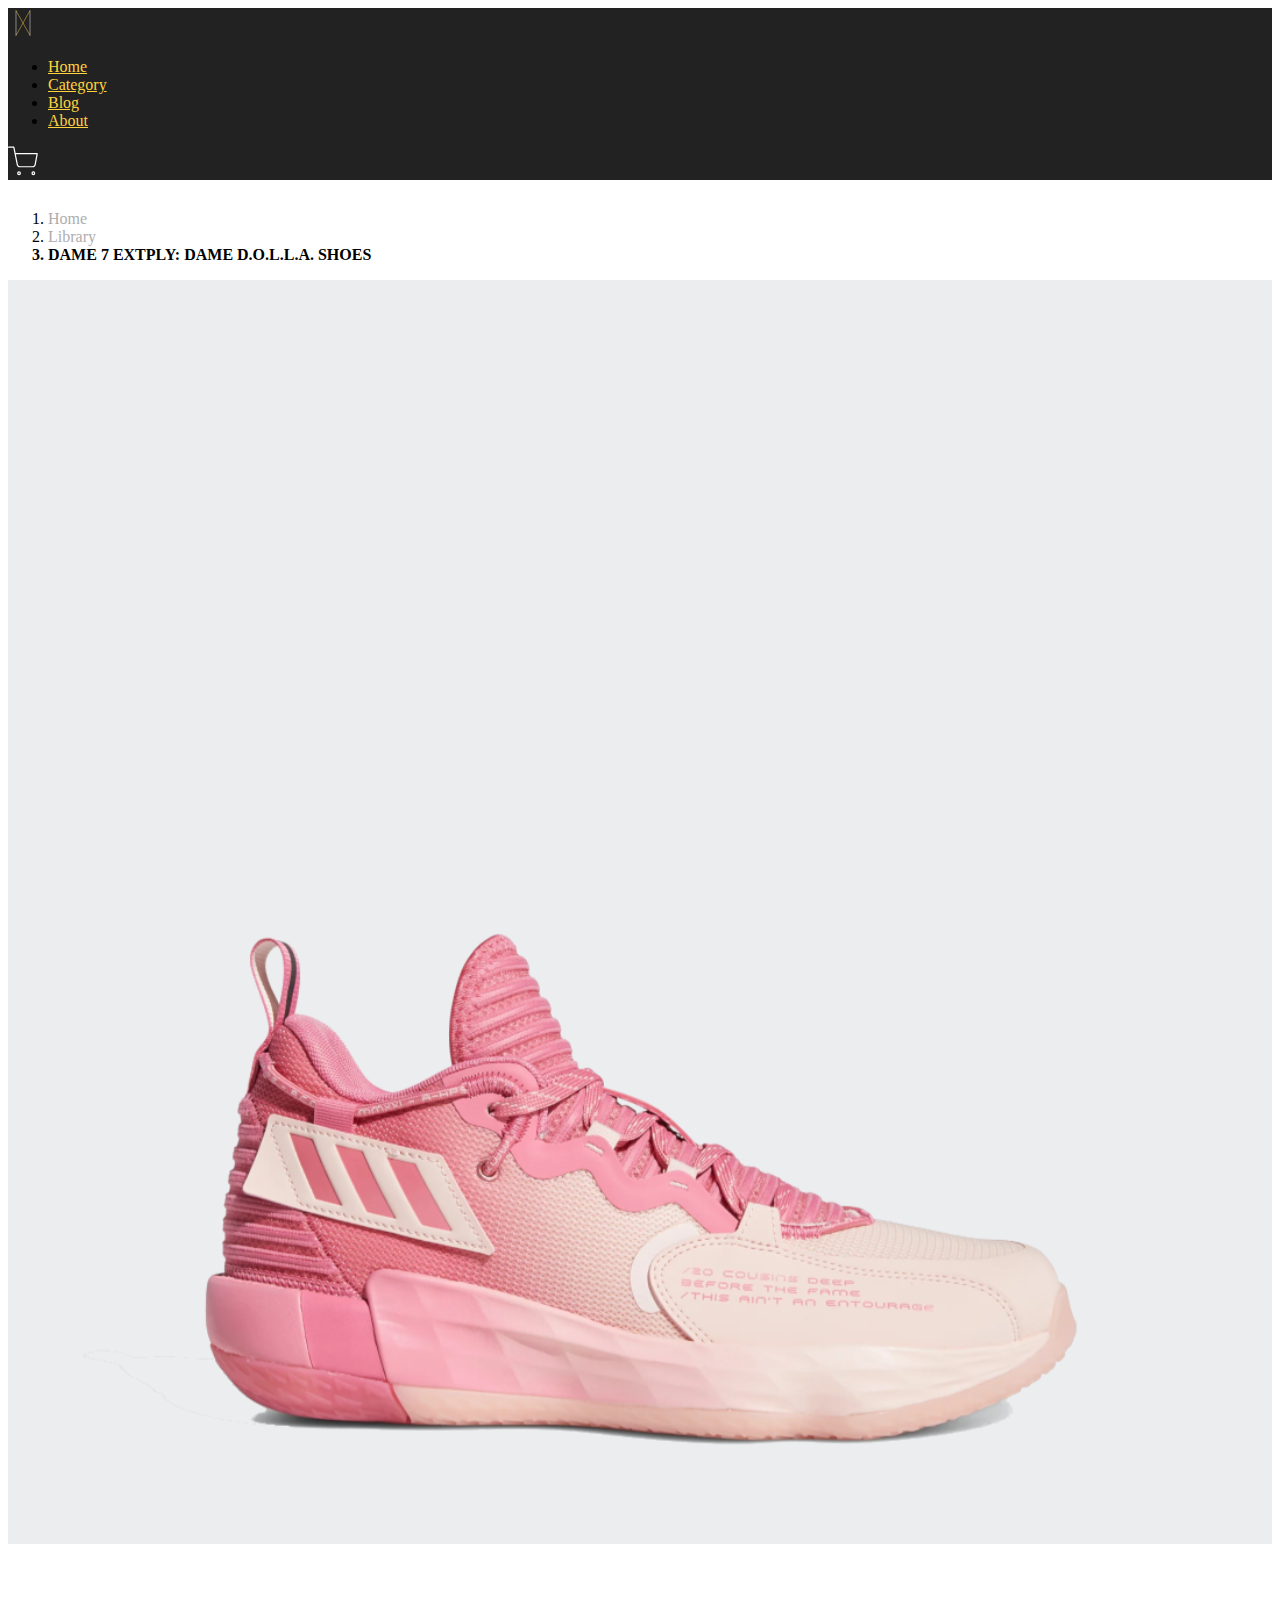
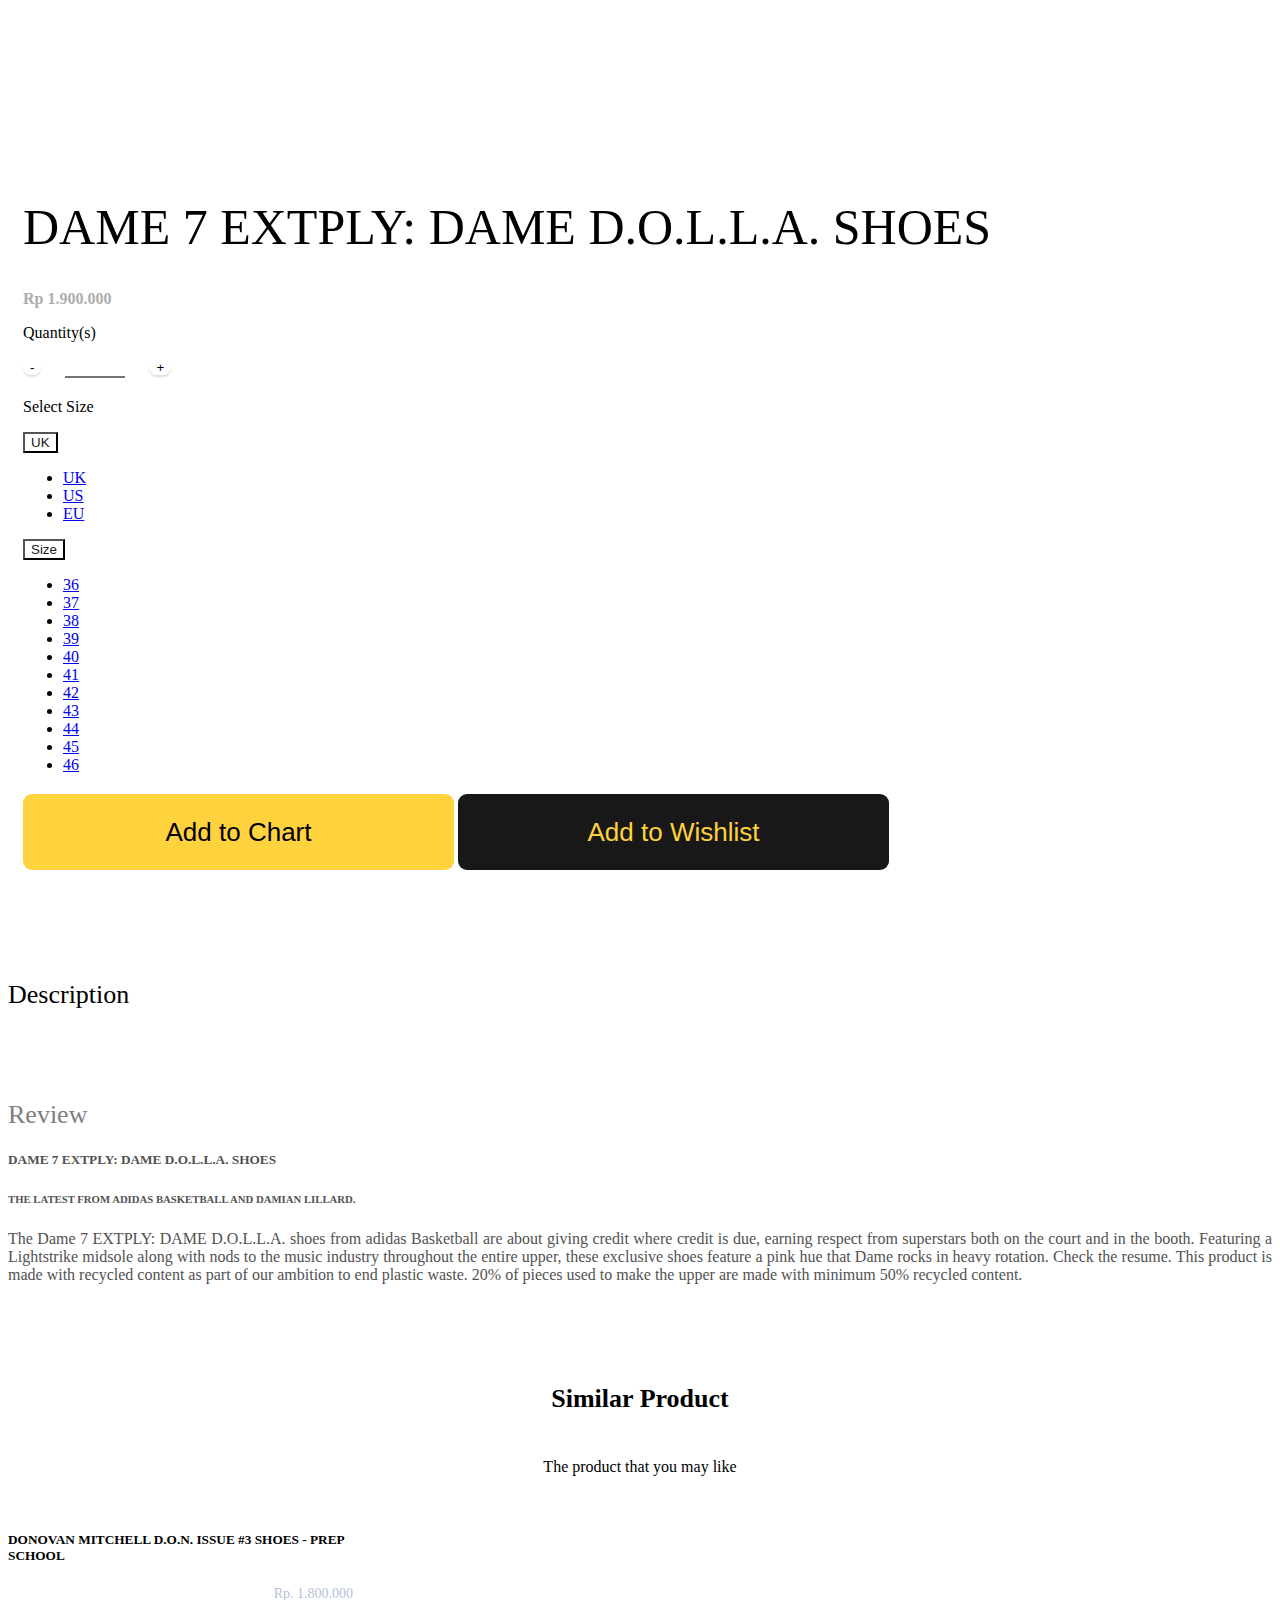
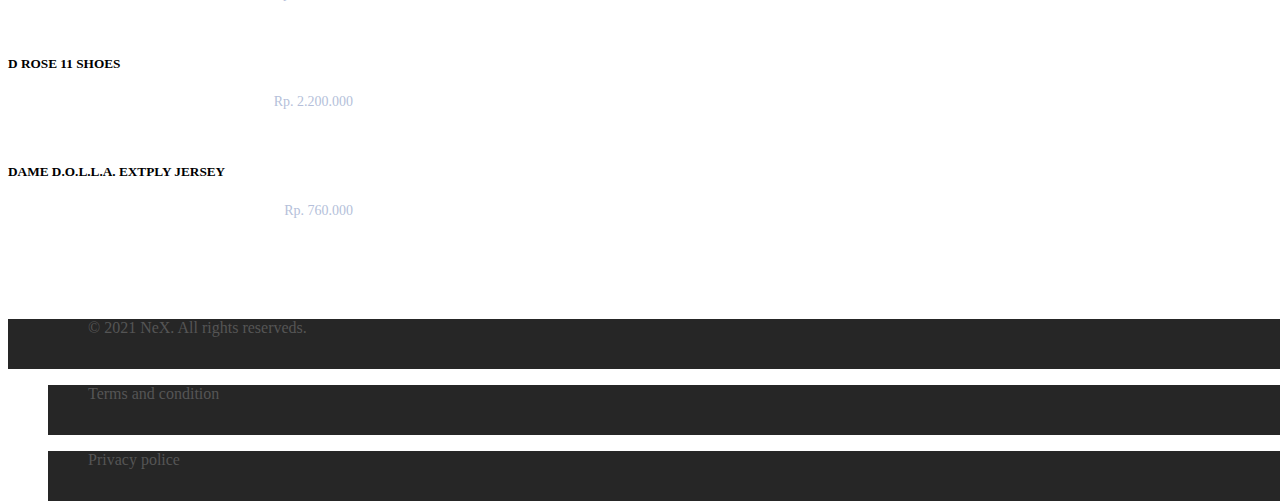
==== cart.html @ 2d0a63d6 "Added product pages fully responsive" ====
<!DOCTYPE html>
<html lang="en">
  <head>
    <!-- Required meta tags -->
    <meta charset="utf-8" />
    <meta name="viewport" content="width=device-width, initial-scale=1" />

    <!-- Bootstrap CSS -->
    <link href="https://cdn.jsdelivr.net/npm/bootstrap@5.1.1/dist/css/bootstrap.min.css" rel="stylesheet" integrity="sha384-F3w7mX95PdgyTmZZMECAngseQB83DfGTowi0iMjiWaeVhAn4FJkqJByhZMI3AhiU" crossorigin="anonymous" />
    <link rel="stylesheet" href="style.css" />
    <link rel="icon" href="IMG/Black Logo-1.svg" />
    <title>Hello, world!</title>
  </head>
  <body>
    <!-- Navbar-->
    <nav class="navbar navbar-dark" style="background-color: #222222; margin-top: 0;"">
      <div class="container">
        <a class="navbar-brand" href="index.html">
          <img src="IMG/Black Logo-1.svg" alt="" width="30" height="30" />
        </a>
        <ul class="nav">
          <li class="nav-item">
            <a class="nav-link" href="index.html">Home</a>
          </li>
          <li class="nav-item">
            <a class="nav-link" href="#">Category</a>
          </li>
          <li class="nav-item">
            <a class="nav-link" href="#">Blog</a>
          </li>
          <li class="nav-item">
            <a class="nav-link" href="#">About</a>
          </li>
        </ul>
        <a class="navbar-brand" href="cart.html">
          <img src="IMG/Cart.svg" width="30" height="30" />
        </a>
      </div>
    </nav>
    <!-- Navbar-->

    <!--Breadcrumbs-->
    <div class="container">
        <nav aria-label="breadcrumb">
            <ol class="breadcrumb">
            <li class="breadcrumb-item"><a href="index.html">Home</a></li>
            <li class="breadcrumb-item"><a href="#">Library</a></li>
            <li class="breadcrumb-item active" id="active" aria-current="page">DAME 7 EXTPLY: DAME D.O.L.L.A. SHOES</li>
            </ol>
        </nav>
    </div>
      
    <!--Breadcrumbs-->

    <!--Page Kategory-->
    <div class="container">
        <div class="row">

          <!--Gambar-->
            <div class="col-lg-6">
              <img class="imgbig" src="IMG/product/productlarge.svg" alt="">
                <div class="row ">
                    <div class="col">
                      <img class="imgsmall" src="img/product/productsmall1.svg" alt="">
                    </div>
                    <div class="col">
                      <img class="imgsmall" src="img/product/productsmall2.svg" alt="">
                    </div>
                    <div class="col">
                      <img class="imgsmall" src="img/product/productsmall3.svg" alt="">
                    </div>
                    <div class="col">
                      <img class="imgsmall" src="img/product/productsmall4.svg" alt="">
                    </div>
                </div>
            </div>
          <!--Gambar-->

          <!--Deskripsi-->
            <div class="col desc-product">
                <div class="row">
                  <h1 class="title-product">
                    DAME 7 EXTPLY: DAME D.O.L.L.A. SHOES
                  </h1>
                  <p class="price">Rp 1.900.000</p>
                </div>

                <div class="row">
                  <p>Quantity(s)</p>
                  <div class="quantitiy">
                    <button onclick="decrement()" id="btnmin">-</button>
                    <input type="number" min="0" max="100" id="numbernya" >
                    <button onclick="increment()" id="btnpls">+</button>
                  </div>
                  
                </div>
                <div class="row ">
                  <div class="size">
                    <p>Select Size</p>

                    <div class="btn-group">
                      <div class="dropdown">
                        <button class="btn btn-secondary dropdown-toggle" type="button" id="dropdownMenuButton1" data-bs-toggle="dropdown" aria-expanded="false">
                          UK
                        </button>
                        <ul class="dropdown-menu" aria-labelledby="dropdownMenuButton1">
                          <li><a class="dropdown-item" href="#">UK</a></li>
                          <li><a class="dropdown-item" href="#">US</a></li>
                          <li><a class="dropdown-item" href="#">EU</a></li>
                        </ul>
                      </div>

                      <div class="dropdown">
                        <button class="btn btn-secondary dropdown-toggle" type="button" id="dropdownMenuButton1" data-bs-toggle="dropdown" aria-expanded="false">
                          Size
                        </button>
                        <ul class="dropdown-menu" aria-labelledby="dropdownMenuButton1">
                          <li><a class="dropdown-item" href="#">36</a></li>
                          <li><a class="dropdown-item" href="#">37</a></li>
                          <li><a class="dropdown-item" href="#">38</a></li>
                          <li><a class="dropdown-item" href="#">39</a></li>
                          <li><a class="dropdown-item" href="#">40</a></li>
                          <li><a class="dropdown-item" href="#">41</a></li>
                          <li><a class="dropdown-item" href="#">42</a></li>
                          <li><a class="dropdown-item" href="#">43</a></li>
                          <li><a class="dropdown-item" href="#">44</a></li>
                          <li><a class="dropdown-item" href="#">45</a></li>
                          <li><a class="dropdown-item" href="#">46</a></li>
                        </ul>
                      </div>
                    </div>

                  </div>
                  
                </div>
                <div class="row">
                  <div class="button-container">
                  <button id="shopbutton">Add to Chart</button>
                  <button id="shopbutton-black">Add to Wishlist</button>
                </div>
                </div>
                
            </div>
          <!--Deskripsi-->

        </div>



      </div>
    <!--Page Kategory-->
    
    <!--Deskripsi-Review-->
    <div class="container">
      <div class="row">
        <div class="col-3 col-md-6 col-sm-6 col-xs-6">
          <div class="judul1">
            <a href="">Description</a>
          </div>
        </div>
         <div class="col-3 col-md-6 col-sm-6 col-xs-6">
          <div class="judul2 ">
            <a href="">Review</a>
          </div>
         </div>
          
      </div>

      <div class="row">
        <h5 class="about-product">DAME 7 EXTPLY: DAME D.O.L.L.A. SHOES</h5>
        <h6 class="about-product">THE LATEST FROM ADIDAS BASKETBALL AND DAMIAN LILLARD.</h6>
        <p class="about-product">The Dame 7 EXTPLY: DAME D.O.L.L.A. shoes from adidas Basketball are about giving credit where credit is due, earning respect from superstars both on the court and in the booth. Featuring a Lightstrike midsole along with nods to the music industry throughout the entire upper, these exclusive shoes feature a pink hue that Dame rocks in heavy rotation. Check the resume. This product is made with recycled content as part of our ambition to end plastic waste. 20% of pieces used to make the upper are made with minimum 50% recycled content.</p> 
      </div>
    </div>
    <!--Deskripsi-Review-->

    <!--Similar Product-->
    <div class="similar-product">
      <div class="row d-flex">  
        <div class="container-title-similar-product">
          <h5 class="title-similar-product">Similar Product</h5>
          <p>The product that you may like</p>
        </div>

        <div class="container d-md-flex justify-content-center">
        <div class="col col-sm-12 col-xs-12 col-md-auto">
          <div class="card" >
            <img src="img/product/similar1.svg" class="card-img-top similarimg" alt="">
            <div class="card-body">
              <h5>DONOVAN MITCHELL D.O.N. ISSUE #3 SHOES - PREP SCHOOL</h5>
              <p class="card-text">Rp. 1.800.000</div>
          </div>
        </div>
        <div class="col col-sm-12 col-xs-12 col-md-auto">
          <div class="card" >
            <img src="img/product/similar2.svg" class="card-img-top similarimg" alt="">
            <div class="card-body">
              <h5>D ROSE 11 SHOES</h5>
              <p class="card-text">Rp. 2.200.000</p>
            </div>
          </div>
        </div>
        <div class="col col-sm-12 col-xs-12 col-md-auto">
          <div class="card" >
            <img src="img/product/similar3.svg" class="card-img-top similarimg" alt="">
            <div class="card-body">
              <h5>DAME D.O.L.L.A. EXTPLY JERSEY</h5>
              <p class="card-text">Rp. 760.000</p>
            </div>
          </div>
        </div>
      </div>

      </div>
    </div>

    <!--Similar Product-->

    <!--Copyright-->
    
    <div class="copyright  ">
      <div class="row ">
        <div class="col-sm-4 col-md-auto ">
          <div class="copyright"><p class="pcopyright">© 2021 NeX. All rights reserveds. </p></div>
        </div>

       <div class="col-sm-4 col-md-auto">
         <div class="copyright "><p class="pcopyright">Terms and condition</p></div> 
        </div>
      
        <div class="col-sm-4 col-md-auto d-flex ">
          <div class="copyright "><p class="pcopyright">Privacy police</p></div>
        </div>
                 
            </div></div>
          </div>
      </div>
   
      <!--Copyright-->


      <script src="index.js"></script>
    <script src="https://cdn.jsdelivr.net/npm/bootstrap@5.1.1/dist/js/bootstrap.bundle.min.js" integrity="sha384-/bQdsTh/da6pkI1MST/rWKFNjaCP5gBSY4sEBT38Q/9RBh9AH40zEOg7Hlq2THRZ" crossorigin="anonymous"></script>
  </body>
</html>
---- style.css ----
body {
  overflow-x: hidden;
}
::-webkit-scrollbar {
  display: none;
}
/*HERO*/
.heroimage {
  z-index: -1;
  margin-top: -90px;
  margin-left: 0px;
  margin-right: 0px;
}
.heroimage img {
  width: 100%;
  background-size: cover;
  background-repeat: no-repeat;
  background-position: center center;
}
.herotext {
  top: 40%;
  position: absolute;
}
.herotext h1 {
  font-family: "Segoe UI", sans-serif;
  font-weight: 700;
  font-size: 70px;
  color: white;
}
.herotext h1 span {
  color: #ffd23e;
}
#herobutton {
  width: 431px;
  height: 76px;
  background-color: #ffd23e;
  border-style: none;
  border-radius: 9px;
  font-size: 26px;
}
#shopbutton-black {
  width: 431px;
  height: 76px;
  color: #ffd23e;
  background-color: #181818;
  border-style: none;
  border-radius: 9px;
  font-size: 26px;
}
#shopbutton {
  width: 431px;
  height: 76px;
  background-color: #ffd23e;
  border-style: none;
  border-radius: 9px;
  font-size: 26px;
  margin-bottom: 20px;
}
/*HERO*/

/*NAV*/
nav {
  z-index: 9;
  margin-top: 30px;
}
.nav-link {
  color: white;
}
.nav-link:link {
  color: #ffd23e;
}
.nav-link:hover {
  color: #ffda5f;
}
.nav-link:focus {
  color: #ffd23e;
}
/*NAV*/

/*CARD CATEGORY*/
.category .card {
  width: 330px;
  border-style: none;
}

.category {
  margin-top: -70px;
  margin-bottom: 100px;
}
/*CARD CATEGORY*/

/*SALE*/
.saletitle {
  text-align: center;
}
.saletitle p {
  font-weight: 600;
  color: #484848;
}
.carousel-item .card {
  width: 295px;
  height: 295px;
  border-style: none;
}
.carousel-item .card-img-top {
  box-shadow: 0px 4px 5px 0px #00000040;
}
.carousel-item a {
  margin-top: 35px;
  font-size: 22px;
  font-weight: 700;
  text-decoration: none;
  color: black;
}
.carousel-item a:hover {
  color: #ecb706;
}

.carousel-inner {
  height: 470px;
}

/*SALE*/

/*Brand*/
.brand-container {
  height: 350px;
  margin-top: 250px;
}
.brand-container img {
  width: 172px;
  border-style: none;
}

/*Brand*/

/*Footer*/
.footer {
  height: 300px;
  background-color: #262626;
  width: 100%;
  color: white;
  padding: 50px 100px 50px 100px;
}

.footer p {
  color: #727272;
}

.footer a img {
  width: 47px;
  margin-left: 40px;
  margin-top: 30px;
}

/*Footer*/

/*copyright*/

.copyright {
  background-color: #262626;
  color: #555555;
  height: 50px;
  width: 100%;
  padding: 0 40px 0 40px;
}

/*copyright*/

.carousel-control-prev-icon {
  margin-left: -90px;
  margin-top: -180px;
  background-image: url("IMG/prev.svg");
  width: 40px;
  height: 40px;
}
.carousel-control-next-icon {
  margin-left: 90px;
  margin-top: -180px;
  background-image: url("IMG/next.svg");
  width: 40px;
  height: 40px;
}

/*BREADCRUMB*/
.breadcrumb-item a {
  color: #adadad;
  text-decoration: none;
}
#active {
  color: #000000;
  text-decoration: none;
  font-weight: 700;
}

/*Product pages*/
.imgsmall {
  margin-top: 50px;
  width: 100%;
}
.imgbig {
  width: 100%;
}
.desc-product {
  margin-left: 15px;
}
.title-product {
  font-size: 50px;
  font-style: normal;
  font-weight: 400;
  line-height: 59px;
  letter-spacing: 0em;
  text-align: left;
}
.price {
  color: #adadad;
  font-weight: 700;
}
#btnmin,
#btnpls {
  border-style: none;
  border-radius: 10px;
  padding: 0 7px 0px 7px;
  color: #000000;
  background-color: white;
  box-shadow: 0px 2px 2px #36363627;
}
#numbernya {
  margin-left: 20px;
  margin-right: 20px;
  text-align: center;
  border-top-style: none;
  border-right-style: none;
  border-left-style: none;
  border-bottom-style: #c00000;
}
.size {
  margin-top: 20px;
}
.dropdown {
  margin-right: 20px;
}
.btn-group {
  margin-bottom: 20px;
}
#dropdownMenuButton1 {
  color: #181818;
  background-color: white;
}
.container .judul1,
.judul2 {
  margin-top: 90px;
  margin-bottom: 20px;
}
.judul1,
.judul2 {
  font-size: 26px;
  text-decoration: none;
  font-weight: 500;
}
.judul1 a {
  text-decoration: none;
  color: #000000;
}

.judul2 a {
  color: #7e7e7e;
  text-decoration: none;
}
.about-product {
  color: #525252;
  text-align: justify;
}
.similar-product {
  margin-top: 100px;
  margin-bottom: 100px;
}
.title-similar-product {
  font-size: 26px;
}
.container-title-similar-product {
  text-align: center;
}
.similar-product .card {
  width: 345px;
  margin-right: 20px;
  border: none;
}
.similar-product .card-text {
  text-align: right;
  font-size: 14px;
  font-weight: 400;
  color: #b5bfda;
}

/*=============================================================================================================*/

/*BREAKPOINT*/

/*CATEGORIES*/
@media (min-width: 920px) and (max-width: 1200px) {
  .category .card {
    width: 290px;
  }
  .carousel-inner .card {
    width: 200px;
  }
  .similar-product .card {
    width: 290px;
    margin-right: 20px;
  }
}

@media (max-width: 991px) {
  /*HEADER*/
  .heroimage img {
    background-size: cover;
  }
  .herotext {
    width: 100%;
    text-align: center;
  }
  .herotext h1 {
    font-family: "Segoe UI", sans-serif;
    font-weight: 500;
    font-size: 60px;
    color: white;
  }
  .desc-product {
    margin-left: 0px;
    margin-top: 20px;
  }

  /*SALE*/
  .carousel-inner .card {
    width: 200px;
  }
  .carousel-control-next-icon {
    right: 48px;
    margin-top: -180px;
    background-image: url(IMG/next.svg);
    width: 40px;
    height: 40px;
    position: absolute;
  }
  .carousel-control-prev-icon {
    right: 48px;
    margin-top: -180px;
    background-image: url(IMG/prev.svg);
    width: 40px;
    height: 40px;
    position: absolute;
  }
  .container .sale {
    width: 100%;
  }
  /*CATEGORIES*/
  .category .card {
    width: 200px;
  }
  /*COPYRIGHT*/
  .copyright {
    font-size: 12px;
  }
  .similar-product .card {
    width: 200px;
    margin-right: 20px;
  }
}
@media (min-width: 769px) and (max-width: 877px) {
  .carousel-control-next-icon {
    right: 20px;
    margin-top: -180px;
    background-image: url(IMG/next.svg);
    width: 20px;
    height: 20px;
    position: absolute;
  }
  .carousel-control-prev-icon {
    right: 80px;
    margin-top: -180px;
    background-image: url(IMG/prev.svg);
    width: 20px;
    height: 20px;
    position: absolute;
  }
}
@media (max-width: 768px) {
  .brand-container {
    display: none;
  }
  .herotext h1 {
    font-size: 32px;
  }
  .hero {
    width: 100%;
  }
  #herobutton {
    width: 292px;
    height: 58px;
    font-size: 18px;
  }
  .carousel-inner {
    height: 1200px;
    text-align: center;
  }
  .container .sale {
    margin-top: 20px;
  }
  .carousel-item .card {
    margin: auto;
  }
  .carousel-item a {
    margin-top: 25px;
    font-size: 22px;
    font-weight: 700;
    text-decoration: none;
    color: black;
  }
  .carousel-control-next-icon,
  .carousel-control-prev-icon {
    display: none;
  }
  .category .card {
    width: 386px;
    height: 300px;
    margin: auto;
    margin-bottom: 40px;
  }
  .category {
    margin-top: 50px;
    display: inline-block;
  }
  .copyright {
    height: 100px;
  }
  /*Product pages*/
  .imgsmall {
    width: 100%;
  }
  .imgbig {
    width: 100%;
  }
  .similar-product .card {
    width: 300px;
    margin: 0px auto 20px auto;
  }
  .similar-product {
  }
}
@media (max-width: 576px) {
  .herotext {
    top: 23%;
    position: absolute;
    right: 0%;
  }
  .carousel-inner {
    width: 400px;
    margin: auto;
    text-align: center;
  }
  .copyright {
    height: 30px;
    padding: 3px 0px 3px 0px;
  }
  .pcopyright {
    padding: 3px 0px 0px 20px;
  }
  footer {
    height: 700px;
    background-color: #262626;
  }
  iframe {
    width: 350px;
  }
  .judul1,
  .judul2 {
    font-size: 20px;
  }
  .about-product {
    font-size: 12px;
  }
}
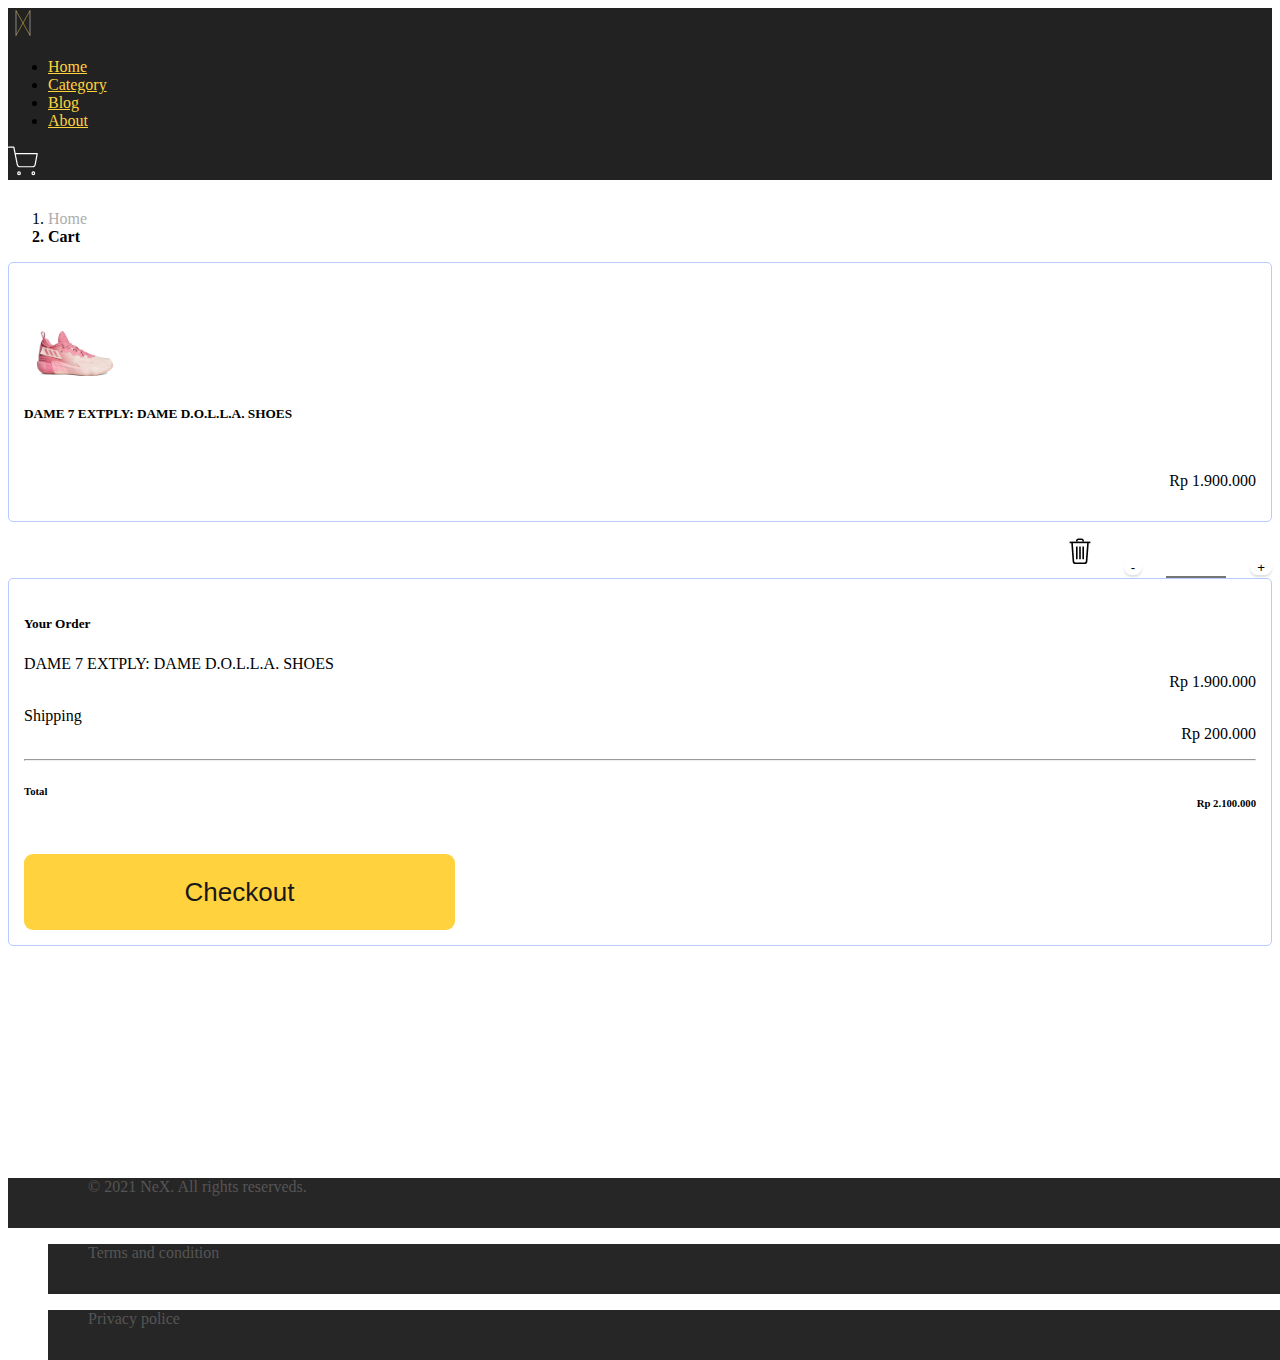
==== commit deb7367f: "Finished cart page and added success page fully responsive" ====
--- a/cart.html
+++ b/cart.html
@@ -9,7 +9,7 @@
     <link href="https://cdn.jsdelivr.net/npm/bootstrap@5.1.1/dist/css/bootstrap.min.css" rel="stylesheet" integrity="sha384-F3w7mX95PdgyTmZZMECAngseQB83DfGTowi0iMjiWaeVhAn4FJkqJByhZMI3AhiU" crossorigin="anonymous" />
     <link rel="stylesheet" href="style.css" />
     <link rel="icon" href="IMG/Black Logo-1.svg" />
-    <title>Hello, world!</title>
+    <title>Your Cart</title>
   </head>
   <body>
     <!-- Navbar-->
@@ -44,104 +44,59 @@
         <nav aria-label="breadcrumb">
             <ol class="breadcrumb">
             <li class="breadcrumb-item"><a href="index.html">Home</a></li>
-            <li class="breadcrumb-item"><a href="#">Library</a></li>
-            <li class="breadcrumb-item active" id="active" aria-current="page">DAME 7 EXTPLY: DAME D.O.L.L.A. SHOES</li>
+            <li class="breadcrumb-item active" id="active" aria-current="page">Cart</li>
             </ol>
         </nav>
     </div>
       
     <!--Breadcrumbs-->
 
-    <!--Page Kategory-->
-    <div class="container">
+    <!--Cart Page-->
+    <div class="container"  id="cartpage">
         <div class="row">
 
-          <!--Gambar-->
-            <div class="col-lg-6">
-              <img class="imgbig" src="IMG/product/productlarge.svg" alt="">
-                <div class="row ">
-                    <div class="col">
-                      <img class="imgsmall" src="img/product/productsmall1.svg" alt="">
+          <!--Your Items-->
+          
+            <div class="col-6 cols-xs-12">
+                <div class="row cart-product">
+                    <div class="col-md-3 col-sm-12">
+                        <img class="imgxs" src="IMG/product/productxs.svg" alt="">
                     </div>
                     <div class="col">
-                      <img class="imgsmall" src="img/product/productsmall2.svg" alt="">
+                        <h5>DAME 7 EXTPLY: DAME D.O.L.L.A. SHOES</h5>
+                        <p class="p-cart">Rp 1.900.000</p>
                     </div>
+                </div>    
+                <div class="delete-section">
+                  <img class="trash" src="IMG/trashicon.svg" href="" alt="">
+                  <button onclick="decrement()" id="btnmin">-</button>
+                  <input type="number" min="0" max="100" id="numbernya" >
+                  <button onclick="increment()" id="btnpls">+</button>
+                </div>   
+            </div>
+
+            <!--Your Order-->
+            <div class="col-5 offset-1">
+                <div class="row order-product">
                     <div class="col">
-                      <img class="imgsmall" src="img/product/productsmall3.svg" alt="">
+                       <h5>Your Order</h5>
+                       <p><span class="orderleft">DAME 7 EXTPLY: DAME D.O.L.L.A. SHOES</span> <span class="orderright">Rp 1.900.000</span></p>
+                       <p><span class="orderleft">Shipping</span> <span class="orderright">Rp 200.000</span></p>
+                       <hr>
+                       <h6><span class="orderleft">Total</span>   <span class="orderright">Rp 2.100.000</span></h6>
                     </div>
-                    <div class="col">
-                      <img class="imgsmall" src="img/product/productsmall4.svg" alt="">
-                    </div>
-                </div>
+                    
+                    <button id="checkoutbtn">
+                    <a href="success.html">Checkout</a>  
+                    </button>
+                </div>          
             </div>
-          <!--Gambar-->
+            <!--Your Order-->
+          <!--Your Items-->
 
-          <!--Deskripsi-->
-            <div class="col desc-product">
-                <div class="row">
-                  <h1 class="title-product">
-                    DAME 7 EXTPLY: DAME D.O.L.L.A. SHOES
-                  </h1>
-                  <p class="price">Rp 1.900.000</p>
-                </div>
-
-                <div class="row">
-                  <p>Quantity(s)</p>
-                  <div class="quantitiy">
-                    <button onclick="decrement()" id="btnmin">-</button>
-                    <input type="number" min="0" max="100" id="numbernya" >
-                    <button onclick="increment()" id="btnpls">+</button>
-                  </div>
-                  
-                </div>
-                <div class="row ">
-                  <div class="size">
-                    <p>Select Size</p>
-
-                    <div class="btn-group">
-                      <div class="dropdown">
-                        <button class="btn btn-secondary dropdown-toggle" type="button" id="dropdownMenuButton1" data-bs-toggle="dropdown" aria-expanded="false">
-                          UK
-                        </button>
-                        <ul class="dropdown-menu" aria-labelledby="dropdownMenuButton1">
-                          <li><a class="dropdown-item" href="#">UK</a></li>
-                          <li><a class="dropdown-item" href="#">US</a></li>
-                          <li><a class="dropdown-item" href="#">EU</a></li>
-                        </ul>
-                      </div>
-
-                      <div class="dropdown">
-                        <button class="btn btn-secondary dropdown-toggle" type="button" id="dropdownMenuButton1" data-bs-toggle="dropdown" aria-expanded="false">
-                          Size
-                        </button>
-                        <ul class="dropdown-menu" aria-labelledby="dropdownMenuButton1">
-                          <li><a class="dropdown-item" href="#">36</a></li>
-                          <li><a class="dropdown-item" href="#">37</a></li>
-                          <li><a class="dropdown-item" href="#">38</a></li>
-                          <li><a class="dropdown-item" href="#">39</a></li>
-                          <li><a class="dropdown-item" href="#">40</a></li>
-                          <li><a class="dropdown-item" href="#">41</a></li>
-                          <li><a class="dropdown-item" href="#">42</a></li>
-                          <li><a class="dropdown-item" href="#">43</a></li>
-                          <li><a class="dropdown-item" href="#">44</a></li>
-                          <li><a class="dropdown-item" href="#">45</a></li>
-                          <li><a class="dropdown-item" href="#">46</a></li>
-                        </ul>
-                      </div>
-                    </div>
-
-                  </div>
-                  
-                </div>
-                <div class="row">
-                  <div class="button-container">
-                  <button id="shopbutton">Add to Chart</button>
-                  <button id="shopbutton-black">Add to Wishlist</button>
-                </div>
-                </div>
-                
-            </div>
-          <!--Deskripsi-->
+         
+          
+          
 
         </div>
 
@@ -150,71 +105,9 @@
       </div>
     <!--Page Kategory-->
     
-    <!--Deskripsi-Review-->
-    <div class="container">
-      <div class="row">
-        <div class="col-3 col-md-6 col-sm-6 col-xs-6">
-          <div class="judul1">
-            <a href="">Description</a>
-          </div>
-        </div>
-         <div class="col-3 col-md-6 col-sm-6 col-xs-6">
-          <div class="judul2 ">
-            <a href="">Review</a>
-          </div>
-         </div>
-          
-      </div>
+   
 
-      <div class="row">
-        <h5 class="about-product">DAME 7 EXTPLY: DAME D.O.L.L.A. SHOES</h5>
-        <h6 class="about-product">THE LATEST FROM ADIDAS BASKETBALL AND DAMIAN LILLARD.</h6>
-        <p class="about-product">The Dame 7 EXTPLY: DAME D.O.L.L.A. shoes from adidas Basketball are about giving credit where credit is due, earning respect from superstars both on the court and in the booth. Featuring a Lightstrike midsole along with nods to the music industry throughout the entire upper, these exclusive shoes feature a pink hue that Dame rocks in heavy rotation. Check the resume. This product is made with recycled content as part of our ambition to end plastic waste. 20% of pieces used to make the upper are made with minimum 50% recycled content.</p> 
-      </div>
-    </div>
-    <!--Deskripsi-Review-->
-
-    <!--Similar Product-->
-    <div class="similar-product">
-      <div class="row d-flex">  
-        <div class="container-title-similar-product">
-          <h5 class="title-similar-product">Similar Product</h5>
-          <p>The product that you may like</p>
-        </div>
-
-        <div class="container d-md-flex justify-content-center">
-        <div class="col col-sm-12 col-xs-12 col-md-auto">
-          <div class="card" >
-            <img src="img/product/similar1.svg" class="card-img-top similarimg" alt="">
-            <div class="card-body">
-              <h5>DONOVAN MITCHELL D.O.N. ISSUE #3 SHOES - PREP SCHOOL</h5>
-              <p class="card-text">Rp. 1.800.000</div>
-          </div>
-        </div>
-        <div class="col col-sm-12 col-xs-12 col-md-auto">
-          <div class="card" >
-            <img src="img/product/similar2.svg" class="card-img-top similarimg" alt="">
-            <div class="card-body">
-              <h5>D ROSE 11 SHOES</h5>
-              <p class="card-text">Rp. 2.200.000</p>
-            </div>
-          </div>
-        </div>
-        <div class="col col-sm-12 col-xs-12 col-md-auto">
-          <div class="card" >
-            <img src="img/product/similar3.svg" class="card-img-top similarimg" alt="">
-            <div class="card-body">
-              <h5>DAME D.O.L.L.A. EXTPLY JERSEY</h5>
-              <p class="card-text">Rp. 760.000</p>
-            </div>
-          </div>
-        </div>
-      </div>
-
-      </div>
-    </div>
-
-    <!--Similar Product-->
+  
 
     <!--Copyright-->
     
--- a/style.css
+++ b/style.css
@@ -1,5 +1,6 @@
 body {
   overflow-x: hidden;
+  height: 100vh;
 }
 ::-webkit-scrollbar {
   display: none;
@@ -38,6 +39,10 @@
   border-radius: 9px;
   font-size: 26px;
 }
+#herobutton a {
+  text-decoration: none;
+  color: #000000;
+}
 #shopbutton-black {
   width: 431px;
   height: 76px;
@@ -55,6 +60,14 @@
   border-radius: 9px;
   font-size: 26px;
   margin-bottom: 20px;
+}
+#shopbutton a {
+  text-decoration: none;
+  color: #000000;
+}
+#shopbutton-black a {
+  text-decoration: none;
+  color: #ffd23e;
 }
 /*HERO*/
 
@@ -264,7 +277,7 @@
 }
 
 .judul2 a {
-  color: #7e7e7e;
+  color: #000000;
   text-decoration: none;
 }
 .about-product {
@@ -292,7 +305,75 @@
   font-weight: 400;
   color: #b5bfda;
 }
-
+#cartpage {
+  height: 100%;
+}
+.cart-product {
+  border: 1px solid #b7cbff;
+  padding: 15px;
+  border-radius: 5px;
+}
+.p-cart {
+  text-align: end;
+  margin-top: 50px;
+}
+.orderright {
+  display: flex;
+  justify-content: end;
+}
+.orderleft {
+}
+.order-product {
+  border: 1px solid #b7cbff;
+  padding: 15px;
+  border-radius: 5px;
+}
+#checkoutbtn {
+  margin-top: 20px;
+  width: 431px;
+  height: 76px;
+
+  background-color: #ffd23e;
+  border-style: none;
+  border-radius: 9px;
+  font-size: 26px;
+}
+#checkoutbtn a {
+  color: #181818;
+  text-decoration: none;
+}
+.delete-section {
+  text-align: right;
+  margin-top: 10px;
+}
+.delete-section .trash {
+  width: 40px;
+  height: 40px;
+  margin-right: 20px;
+}
+.success-notif {
+  margin-right: auto;
+  margin-left: auto;
+  margin-top: 50px;
+  width: 50%;
+  text-align: center;
+}
+.success-notif img {
+  width: 355px;
+  height: 355px;
+}
+#button-black {
+  width: 431px;
+  height: 76px;
+  background-color: #181818;
+  border-style: none;
+  border-radius: 9px;
+  font-size: 26px;
+}
+#button-black a {
+  text-decoration: none;
+  color: #ffd23e;
+}
 /*=============================================================================================================*/
 
 /*BREAKPOINT*/
@@ -365,6 +446,15 @@
   .similar-product .card {
     width: 200px;
     margin-right: 20px;
+  }
+  #button-black {
+    width: 300px;
+    height: 56px;
+    color: #ffd23e;
+    background-color: #181818;
+    border-style: none;
+    border-radius: 9px;
+    font-size: 20px;
   }
 }
 @media (min-width: 769px) and (max-width: 877px) {
@@ -445,7 +535,8 @@
     width: 300px;
     margin: 0px auto 20px auto;
   }
-  .similar-product {
+  .success-notif img {
+    width: 295px;
   }
 }
 @media (max-width: 576px) {
@@ -480,4 +571,14 @@
   .about-product {
     font-size: 12px;
   }
-}
+  .success-notif img {
+    width: 250px;
+  }
+  .success-notif p {
+    font-size: 14px;
+  }
+  #button-black {
+    width: 200px;
+    font-size: 16px;
+  }
+}
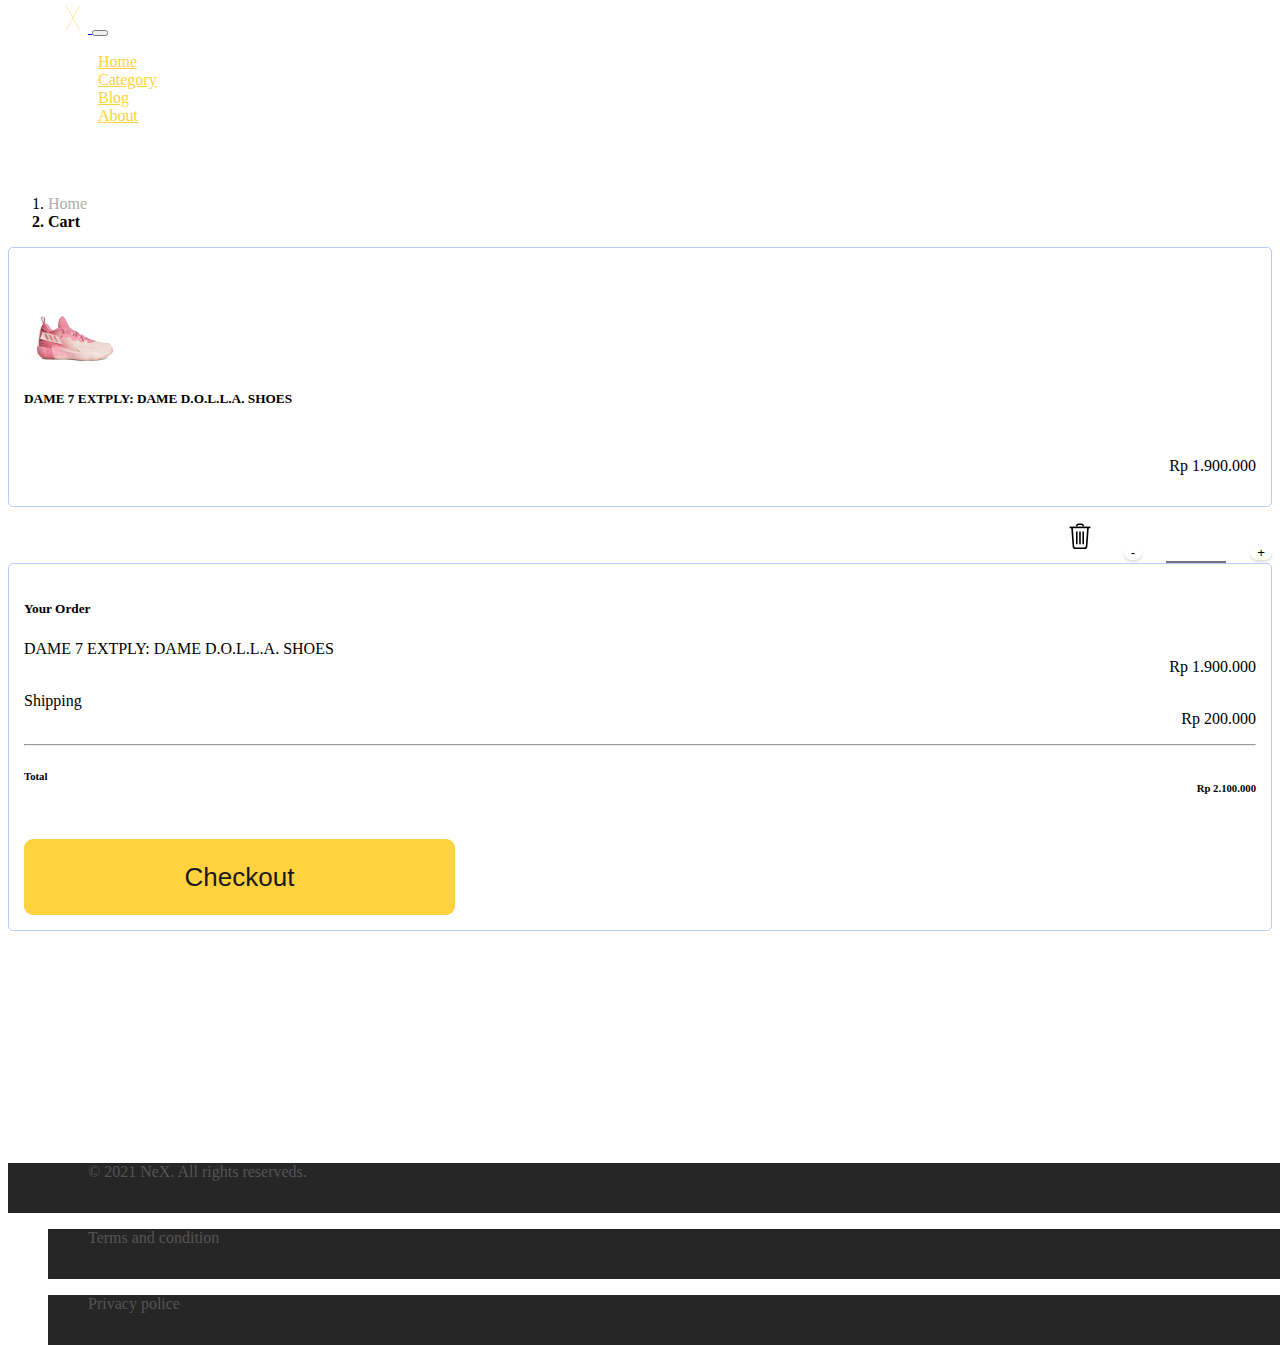
==== commit 59267599: "Added Final ver1 fully responsive" ====
--- a/cart.html
+++ b/cart.html
@@ -12,29 +12,40 @@
     <title>Your Cart</title>
   </head>
   <body>
-    <!-- Navbar-->
-    <nav class="navbar navbar-dark" style="background-color: #222222; margin-top: 0;"">
-      <div class="container">
+    <!-- Navbar--> 
+    <nav class="navbar navbar-expand-sm navbar-dark bg-dark" style="margin-top:-5px; margin-bottom: 20px;">
+      
+      <div class="container-fluid">
+
         <a class="navbar-brand" href="index.html">
           <img src="IMG/Black Logo-1.svg" alt="" width="30" height="30" />
         </a>
-        <ul class="nav">
-          <li class="nav-item">
-            <a class="nav-link" href="index.html">Home</a>
-          </li>
-          <li class="nav-item">
-            <a class="nav-link" href="#">Category</a>
-          </li>
-          <li class="nav-item">
-            <a class="nav-link" href="#">Blog</a>
-          </li>
-          <li class="nav-item">
-            <a class="nav-link" href="#">About</a>
-          </li>
-        </ul>
-        <a class="navbar-brand" href="cart.html">
-          <img src="IMG/Cart.svg" width="30" height="30" />
-        </a>
+
+        <button class="navbar-toggler" type="button" data-bs-toggle="collapse" data-bs-target="#navbarSupportedContent" aria-controls="navbarSupportedContent" aria-expanded="false" aria-label="Toggle navigation">
+          <span class="navbar-toggler-icon"></span>
+        </button>
+
+        <div class="collapse navbar-collapse" id="navbarSupportedContent">
+
+          <ul class="navbar-nav me-auto mb-2 mb-lg-0">
+            <li class="nav-item">
+              <a class="nav-link " aria-current="page" href="index.html">Home</a>
+            </li>
+            <li class="nav-item">
+              <a class="nav-link" href="#">Category</a>
+            </li>
+            <li class="nav-item">
+              <a class="nav-link" href="#">Blog</a>
+            </li>
+            <li class="nav-item">
+              <a class="nav-link" href="#">About</a>
+            </li>
+          </ul> 
+          <a class="navbar-brand" href="cart.html">
+            <img src="IMG/Cart.svg" width="30" height="30" />
+          </a>
+        </div>
+       
       </div>
     </nav>
     <!-- Navbar-->
--- a/style.css
+++ b/style.css
@@ -72,12 +72,20 @@
 /*HERO*/
 
 /*NAV*/
-nav {
+.navbar {
   z-index: 9;
-  margin-top: 30px;
-}
-.nav-link {
+  margin-top: 20px;
+  width: 100%;
+  padding-left: 50px;
+  padding-right: 50px;
+}
+.navbar-nav {
+  justify-content: center;
+  width: 100%;
+}
+.nav-item {
   color: white;
+  margin-right: 20px;
 }
 .nav-link:link {
   color: #ffd23e;
@@ -540,6 +548,10 @@
   }
 }
 @media (max-width: 576px) {
+  .navbar {
+    margin-top: 0px;
+    background-color: #000000;
+  }
   .herotext {
     top: 23%;
     position: absolute;
@@ -553,6 +565,7 @@
   .copyright {
     height: 30px;
     padding: 3px 0px 3px 0px;
+    text-align: center;
   }
   .pcopyright {
     padding: 3px 0px 0px 20px;
@@ -582,3 +595,54 @@
     font-size: 16px;
   }
 }
+@media (max-width: 440px) {
+  .heroimage img {
+    background-size: auto;
+    background-repeat: no-repeat;
+    margin-top: 80px;
+  }
+  iframe {
+    width: 150px;
+  }
+  .herotext h1 {
+    font-size: 28px;
+  }
+  #herobutton {
+    width: 250px;
+    height: 48px;
+    font-size: 18px;
+  }
+  .carousel-inner {
+    width: 100%;
+    margin: auto;
+    text-align: center;
+  }
+  .category .card {
+    width: 268px;
+    height: 200px;
+  }
+  #shopbutton,
+  #shopbutton-black {
+    width: 300px;
+    height: 65px;
+    font-size: 20px;
+  }
+}
+@media (max-width: 330px) {
+  .ava {
+    width: 35px;
+  }
+}
+@media (max-width: 320px) {
+  .herotext {
+    margin-top: -10px;
+  }
+  .herotext h1 {
+    font-size: 18px;
+  }
+  #herobutton {
+    width: 130px;
+    height: 30px;
+    font-size: 10px;
+  }
+}
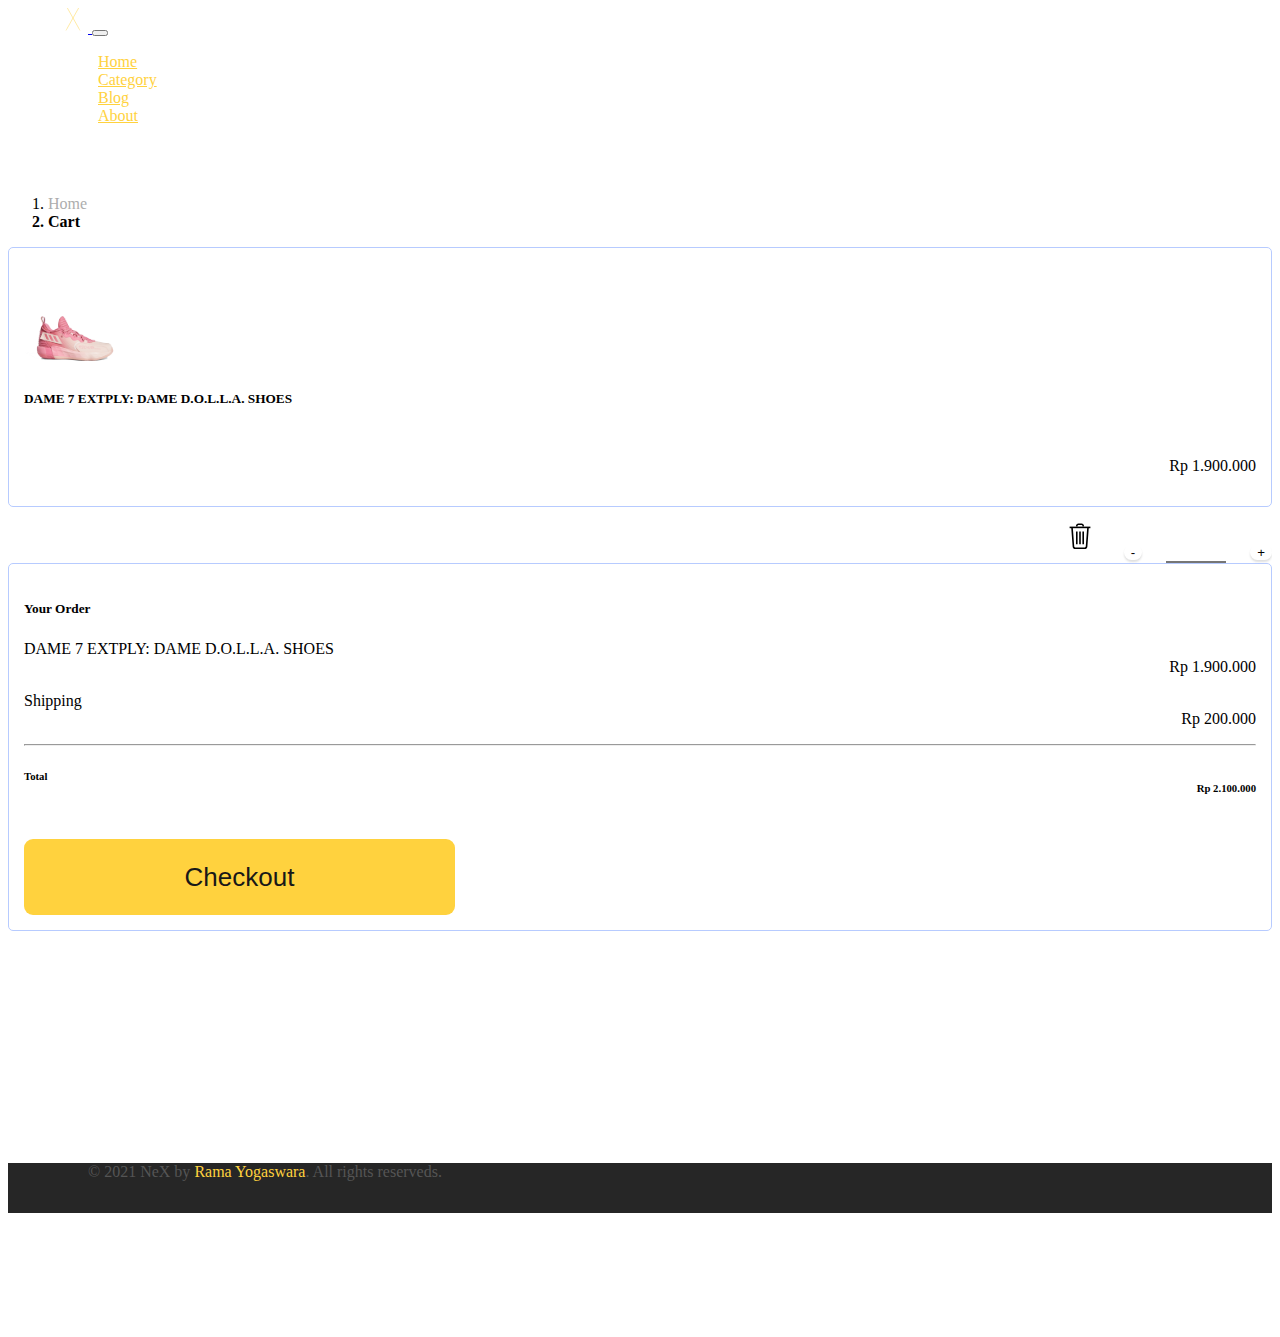
==== commit bb80f51b: "added copyright" ====
--- a/cart.html
+++ b/cart.html
@@ -125,7 +125,8 @@
     <div class="copyright  ">
       <div class="row ">
         <div class="col-sm-4 col-md-auto ">
-          <div class="copyright"><p class="pcopyright">© 2021 NeX. All rights reserveds. </p></div>
+          <div class="copyright"><p>© 2021 NeX by <a class="a-footer" href="https://thisisygs.netlify.app/#">Rama Yogaswara</a>. All rights reserveds. </p>
+          </div>
         </div>
 
        <div class="col-sm-4 col-md-auto">
--- a/style.css
+++ b/style.css
@@ -1,6 +1,7 @@
-body {
+body,
+html {
   overflow-x: hidden;
-  height: 100vh;
+  height: auto;
 }
 ::-webkit-scrollbar {
   display: none;
@@ -314,7 +315,7 @@
   color: #b5bfda;
 }
 #cartpage {
-  height: 100%;
+  height: 100vh;
 }
 .cart-product {
   border: 1px solid #b7cbff;
@@ -379,6 +380,10 @@
   font-size: 26px;
 }
 #button-black a {
+  text-decoration: none;
+  color: #ffd23e;
+}
+.copyright a {
   text-decoration: none;
   color: #ffd23e;
 }
